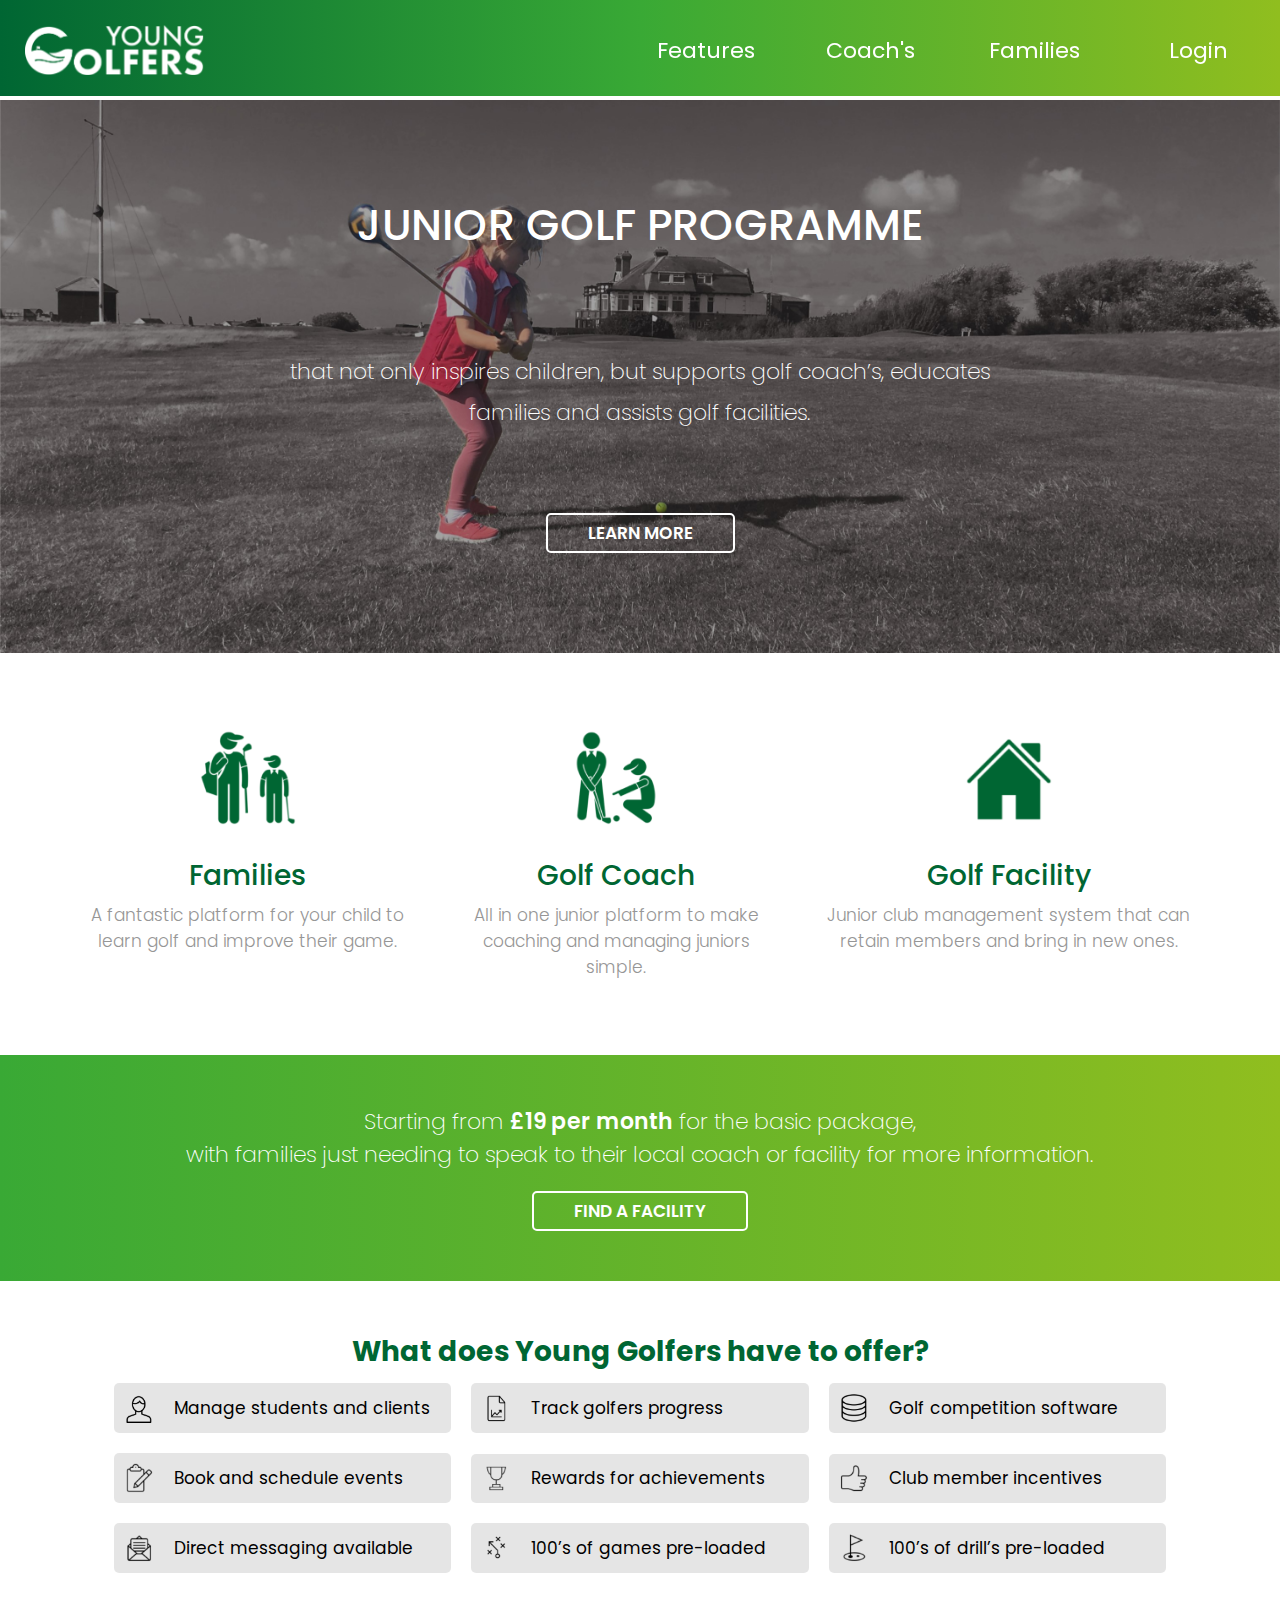
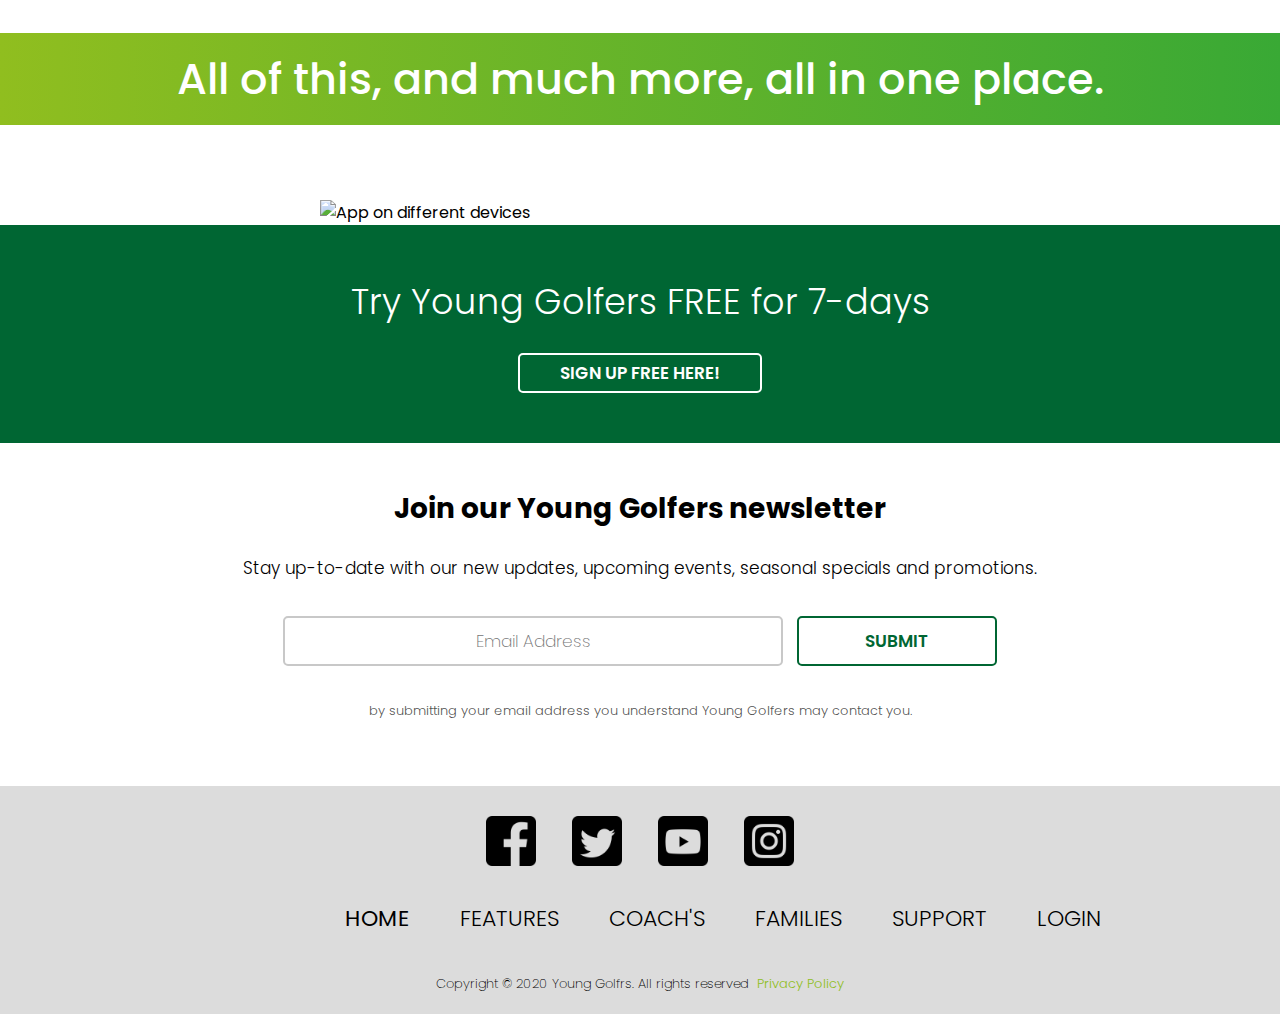
==== index.html @ 8daaf4c7 "Add files via upload" ====
<!DOCTYPE html>
<HTML lang="en">
    <head>
        <title>Young Golfers</title>
        <meta charset="utf-8"/>
        <meta name="viewport" content="width=device-width, inital-scale=1.0">
        <link rel="stylesheet" href="CSS/main.css"/>
    </head>
    <body>
        <header>
            <div class="homeTopHeader">
                <a href="index.html"><img src="Images/Homepage/YoungGolfersLogoWhite.png" alt="White Young Golfers Logo"></a>
                <nav>
                    <input type="checkbox" class="toggler">
                    <div class="hamburger"><div></div></div>
                    <div class="menu">
                        <div>
                            <div>
                                <ul>
                                    <li><a class="sFont" href="#">Features</a></li>
                                    <li><a class="sFont" href="coachs.html">Coach's</a></li>
                                    <li><a class="sFont" href="families.html">Families</a></li>
                                    <li><a class="sFont" href="login.html">Login</a></li>
                                </ul>
                            </div>
                        </div>
                    </div>
                </nav>
            </div>
            <div class="homeBottomHeader">
                <h1 class="xlFont">Junior Golf Programme</h1>
                <p class="sFont">that not only inspires children, but supports golf coach’s, educates families and assists golf facilities.</p>
                <a class="xsFont btn" href="#LearnMore">Learn More</a>
            </div>
        </header>
        <main>
            <section class="homeFirstSection">
                <div>
                    <img src="Images/Homepage/FamiliesIcon.png" alt="Families Icon">
                    <h2 class="mFont">Families</h2>
                    <p class="xsFont">A fantastic platform for your child to learn golf and improve their game.</p>
                </div>
                <div>
                    <img src="Images/Homepage/CoachIcon.png" alt="Golf Coach Icon">
                    <h2 class="mFont">Golf Coach</h2>
                    <p class="xsFont">All in one junior platform to make coaching and managing juniors simple.</p>
                </div>
                <div>
                    <img src="Images/Homepage/FacilityIcon.png" alt="Golf Facilities Icon">
                    <h2 class="mFont">Golf Facility</h2>
                    <p class="xsFont">Junior club management system that can retain members and bring in new ones.</p>
                </div>
            </section>
            <section class="homeSecondSection">
                <h3 class="sFont">Starting from <b>£19 per month</b> for the basic package,</h3>
                <h3 class="sFont">with families just needing to speak to their local coach or facility for more information.</h3>
                <a  class="xsFont btn" id="LearnMore" href="families.html">Find a Facility</a>
            </section>
            <section class="homeThirdSection">
                <h4 class="mFont">What does Young Golfers have to offer?</h4>
                <div>
                    <img src="Images/Homepage/PersonIcon.png" alt="Person Icon">
                    <p class="xsFont">Manage students and clients</p>
                </div>
                <div>
                    <img src="Images/Homepage/TrackingIcon.png" alt="Tracking Icon">
                    <p class="xsFont">Track golfers progress</p>
                </div>
                <div>  
                    <img src="Images/Homepage/TierIcon.png" alt="Tier Icon">
                    <p class="xsFont">Golf competition software</p>
                </div>
                <div>
                    <img src="Images/Homepage/RegisterIcon.png" alt="Register Icon">
                    <p class="xsFont">Book and schedule events</p>
                </div>
                <div>    
                    <img src="Images/Homepage/TrophyIcon.png" alt="Trophy Icon">
                    <p class="xsFont">Rewards for achievements</p>
                </div>
                <div>
                    <img src="Images/Homepage/ThumbsUpIcon.png" alt="Thumbs Up Icon">
                    <p class="xsFont">Club member incentives</p>
                </div>
                <div>    
                    <img src="Images/Homepage/MessageIcon.png" alt="Open Letter Icon">
                    <p class="xsFont">Direct messaging available</p>
                </div>
                <div>
                    <img src="Images/Homepage/GamesIcon.png" alt="Games Icon">
                    <p class="xsFont">100’s of games pre-loaded</p>
                </div>
                <div>    
                    <img src="Images/Homepage/GolfHoleIcon.png" alt="Golf Hole Icon">
                    <p class="xsFont">100’s of drill’s pre-loaded</p>
                </div>
            </section>
            <section class="homeForthSection">
                <h4 class="xlFont">All of this, and much more, all in one place.</h4>
            </section>
            <Section class="homeFifthSection">
                <img src="images/Homepage/AppImage.jpg" alt="App on different devices">
                <div>
                    <h3 class="lFont">Try Young Golfers FREE for 7-days</h3> 
                    <a class="xsFont btn" herf="register_login.html">Sign up FREE here!</a>
                </div>
            </Section>
        </main>
        <footer>
            <div class="homeFooterTop">
                <h6 class="mFont">Join our Young Golfers newsletter</h6>
                <p class="xsFont">Stay up-to-date with our new updates, upcoming events, seasonal specials and promotions.</p>
                <form>
                    <input class="xsFont input" type="email" placeholder="Email Address">
                    <input class="xsFont btn-dark" type="submit" value="Submit"></input>
                </form>
                <p class="FooterGRPD xxsFont">by submitting your email address you understand Young Golfers may contact you.</p>
            </div>
            <div class="homeFooterBottom">
                <div class="homeFooterSocial">
                    <a target="_blank" href="https://www.facebook.com/younggolfers.co.uk"><img src="Images/Homepage/FacebookIcon.png" alt="Facebook Icon"></a>
                    <a target="_blank" href="https://www.instagram.com/younggolfers.co.uk"><img src="Images/Homepage/TwitterIcon.png" alt="Instagram Icon"></a>
                    <a target="_blank" href="https://www.twitter.com/younggolfers.co.uk"><img src="Images/Homepage/YouTubeIcon.png" alt="Twitter Icon"></a>
                    <a target="_blank" href="https://www.youtube.com/channel/#####"><img src="Images/Homepage/InstagramIcon.png" alt="YouTube Icon"></a>
                </div>
                <ul class="homeFooterLinks">
                    <a  class="sFont" href="index.html"><li><b>Home</b></li></a>
                    <a  class="sFont" href="#"><li>Features</li></a>
                    <a  class="sFont" href="coachs.html"><li>Coach's</li></a>
                    <a  class="sFont" href="families.html"><li>Families</li></a>
                    <a  class="sFont" href="support.html"><li>Support</li></a>
                    <a  class="sFont" href="login.html"><li>Login</li></a>
                </ul>
                <h6 class="homeFooterCopyright xxsFont">Copyright © 2020 Young Golfrs. All rights reserved <a href="privacy.html">Privacy Policy</a></h6>
            </div>
        </footer>
    </body>
</HTML>
---- CSS/main.css ----
@import url("https://fonts.googleapis.com/css?family=Poppins:100,200,300,400,500,600,700,800,900&display=swap");
@import url("styles.css");

/* ####################          HOMPAGE          #################### */

/* >>>>>>>>>> HEADER <<<<<<<<<< */

/* ---------- Top Header ---------- */
.homeTopHeader {
    background-image: linear-gradient(90deg, rgba(0,102,51,1), rgba(57,169,53,1), rgba(144,190,31,1));
    height: 60px;
    width: 100%;
    position: fixed;
    z-index: 99;
    border-bottom: 4px solid rgba(255,255,255,1);
}

.homeTopHeader a {
    width: 100px;
    display: flex;
    height: 60px;
    align-items: center;
}

.homeTopHeader img {
    position: relative;
    z-index: 98;
    height: 30px;
    width: auto;
    margin: 10px;
}

nav {
    position: fixed;
    top: 0;
    right: 0;
    z-index: 97;
}

nav .toggler {
    position: absolute;
    top: 10px;
    right: 20px;
    z-index: 99;
    cursor: pointer;
    width: 40px;
    height: 40px;
    opacity: 0;
}

nav .hamburger {
    position: absolute;
    top: 10px;
    right: 20px;
    z-index: 98;
    width: 40px;
    height: 40px;
    display: flex;
    align-items: center;
    justify-content: center;
}

/* Hamburger middle line */
nav .hamburger > div {
    position: relative;
    z-index: 98;
    width: 100%;
    height: 2px;
    background: rgba(255,255,255,1);
    display: flex;
    align-items: center;
    justify-content: center;
    transition: all 0.4s ease-in;
}

/* Top and bottom lines */
nav .hamburger > div:before,
nav .hamburger > div:after {
    content: '';
    position: absolute;
    z-index: 98;
    top: -10px;
    width: 100%;
    height: 2px;
    background: rgba(255,255,255,1);
}

/* moves line down */
nav .hamburger > div:after {
    top: 10px;
}

/* Toggler animate */
nav .toggler:checked + .hamburger > div {
    transform: rotate(135deg);
}

/* Turn lines into X */
nav .toggler:checked + .hamburger > div:before,
nav .toggler:checked + .hamburger > div:after {
    top: 0;
    transform: rotate(90deg);
}

/* Rotate on hover when checked */
nav .toggler:checked:hover + .hamburger > div {
    transform: rotate(225deg);
}

/* show menu */
nav .toggler:checked ~ .menu {
    visibility: visible;
}

nav .toggler:checked ~ .menu > div {
    transform: scale(1);
    transition-duration: .75s;
}

nav .toggler:checked ~ .menu > div > div {
    opacity: 1;
    transition: opacity .4s ease;
}

nav .menu {
    position: fixed;
    z-index: 96;
    top: 0;
    right: 0;
    width: 100%;
    height: 100%;
    visibility: hidden;
    overflow: hidden;
    display: flex;
    align-items: center;
    justify-content: center;
}

nav .menu > div {
    background: rgba(0,0,0,.9);
    width: 100%;
    height: 100%;
    display: flex;
    flex: none;
    align-items: center;
    justify-content: center;
    text-align: center;
    transform: scale(0);
    transition: all 0.4s ease;
}

nav .menu > div > div {
    max-width: 100%;
    max-height: 100%;
    opacity: 0;
    transition: opacity 0.4s ease;
}

nav .menu > div > div > ul {
    list-style: none;
    color: rgba(255,255,255,1);
    font-size: 1.5rem;
}

nav .menu > div > div > ul > li {
    list-style: none;
    color: rgba(255,255,255,1);
    display: flex;
    justify-content: center;
}

nav .menu > div > div > ul > li > a {
    color: inherit;
    text-decoration: none;
    display: flex;
    justify-content: center;
}

nav .menu > div > div > ul > li > a:hover {
    text-decoration: underline;
}

@media only screen and (min-width: 600px) {
    .homeTopHeader {                    height: 80px;}
    .homeTopHeader a {                  height: 80px;}
    .homeTopHeader img {                height: 40px;
                                        margin: 15px;}
    nav .toggler {                      display: none;}
    nav .hamburger {                    display: none;}
    nav .menu {                         visibility: visible;
                                        width: 100%;
                                        height: 80px;}
    nav .menu > div {                   transform: scale(1);
                                        background: none;
                                        align-items: flex-start;
                                        justify-content: flex-start;
                                        width: 100%;
                                        height: 100%;}
    nav .menu > div > div {             opacity: 1;
                                        width: 100%;
                                        height: 80px;}
    nav .menu > div > div > ul {        display: flex;
                                        width: 100%;
                                        justify-content: flex-end;}
    nav .menu > div > div > ul > li {   margin: 0 .5%;}
}

@media only screen and (min-width: 900px) {
    .homeTopHeader {                    height: 100px;}
    .homeTopHeader a {                  height: 100px;} 
    .homeTopHeader img {                height: 50px;
                                        margin: 25px;}
    nav .menu {                         height: 100px;}
    nav .menu > div > div {             height: 100px;}
    nav .menu > div > div > ul > li {   margin: 0 2.5%;}
}

/* ####################          LOGIN          #################### */

.loginTopHeader {
    top: 0;
}

/* ---------- Bottom Header ---------- */

.homeBottomHeader {
    padding: 100px 20px 40px;
    display: flex;
    flex-direction: column;
    align-items: center;
    text-align: center;
    background-image: url("Images/Homepage/HomePicture.jpg");
    background-color: rgba(0,0,0,.25);
    background-size: cover;
    background-position: 50% 25%;
    color: rgba(255,255,255,1);
}

.homeBottomHeader h1 {
    margin: 20px 0;
    line-height: 53px;
    font-weight: 500;
    text-transform: uppercase;
}

.homeBottomHeader p {
    margin: 20px 0;
    line-height: 24px;
    font-weight: 200;
}

.homeBottomHeader a {
    margin: 20px 0;
}

@media only screen and (min-width: 600px) {
    .homeBottomHeader {     padding: 120px 30px 50px;}    
    .homeBottomHeader h1 {  margin: 30px 0;
                            line-height: 77px;}
    .homeBottomHeader p {   margin: 30px 0;
                            line-height: 35px;}
    .homeBottomHeader a {   margin: 30px 0;}
}

@media only screen and (min-width: 900px) {
    .homeBottomHeader {     padding: 140px 40px 60px;}
    .homeBottomHeader h1 {  width: 66.66%;
                            line-height: 91px;
                            margin: 40px 0;}
    .homeBottomHeader p {   width: 66.66%;
                            line-height: 41px;
                            margin: 40px 0;}
    .homeBottomHeader a {   margin: 40px 0;}
}

/* ####################          COACHS          #################### */

.coachsBottomHeader {
    padding: 100px 50px 40px;
    background-image: url("Images/Coachs/CoachPicture.jpg");
    background-size: cover;
    background-position: 50% 40%;
}

@media only screen and (min-width: 600px) {   
    .coachsBottomHeader {   padding: 100px 100x 40px;}
}

/* ####################          FAMILIES          #################### */

.familiesBottomHeader {
    background-image: url("Images/Families/FamiliesPicture.jpg");
    background-position: 0% 40%;
}

/* >>>>>>>>>> MAIN <<<<<<<<<< */

/* ---------- First Section ---------- */

.homeFirstSection {
    width: 75%;
    display: flex;
    flex-direction: column;
    text-align: center;
    margin: 50px auto;
}

.homeFirstSection div {
    margin: 25px 0;
}

.homeFirstSection div img {
    width: 100px;
}

.homeFirstSection div h2 {
    color: rgba(0,102,51,1);
    font-weight: 500;
    margin: 20px 0 5px;
}

.homeFirstSection div p {
    font-weight: 300;
    color: rgba(150,150,150,1);
}

@media only screen and (min-width: 600px) {
    .homeFirstSection {             width: 90%;
                                    flex-direction: row;}
    .homeFirstSection div {         margin: 25px 10px;}
    .homeFirstSection div img {     width: 75px;}
}

@media only screen and (min-width: 900px) {
    .homeFirstSection div {         margin: 25px 20px;}
    .homeFirstSection div img {     width: 100px;}
}

/* ####################          COACHS          #################### */

.coachsFirstSection {
    flex-direction: column;
    width: 90%;
}

.coachsFirstSection h2 {
    margin: 0 0 30px;
    text-transform: uppercase;
    color: rgba(0,102,51,1);
}

.coachsFirstSection div {
    display: flex;
    flex-direction: column;
    margin: 10px auto;
}

.coachsFirstSection div img {
    width: 50px;
}

.coachsFirstSection div > div {
    display: flex;
    flex-direction: column;
    justify-content: center;
    align-items: center;
    text-align: center;
    margin: 5px;
}

.coachsFirstSection div > div h2 {
    text-transform: none;
}

@media only screen and (min-width: 600px) {
    .coachsFirstSection {               width: 75%;}
    .coachsFirstSection h2 {            margin: 0 0 20px 0;}
    .coachsFirstSection div {           flex-direction: row;
                                        margin: 20px auto;}
    .coachsFirstSection div img {       width: 75px;}
    .coachsFirstSection div > div h2,
    .coachsFirstSection div > div p {   align-self: flex-start;
                                        text-align: left;
                                        margin-left: 50px;}
}

@media only screen and (min-width: 900px) {
    .coachsFirstSection {               width: 60%;}
}

/* ####################          LOGIN          #################### */


.loginFirstSection {
    margin: 80px 30px 0;
    display: flex;
    justify-content: center;
}

.loginSecondSection {   
    margin: 50px 30px 50px;
}

.loginFirstSection > div {
    width: 450px;
    border-radius: 20px;
    text-align: center;
    padding: 0 0 20px;
    box-shadow: 0 1px 10px 2px rgba(150,150,150,1);
    background-color: rgba(240,240,240,1);
}

.loginSecondSection > div {
    background-color: rgba(255,255,255,1);
}

.loginFirstSection > div > h2 {
    text-transform: uppercase;
    color: rgba(255,255,255,1);
    padding: 20px;
    margin: 0 auto 20px;
    background-color: rgba(57,169,53,1);
    border-radius: 20px 20px 0 0;
}

.loginFirstSection > div > form {
    display: flex;
    flex-direction: column;
    margin: 0 auto;
    max-width: 400px;
}

.loginFirstSection > div > form > input,
.loginFirstSection > div > form > select,
.loginFirstSection > div > form > textarea {
    padding: 10px;
    margin: 10px;
    border-radius: 10px;
}

.loginFirstSection > div > form > select {
    color: rgba(100,100,100,1);
}

.loginFirstSection > div > form > div {
    margin: 10px 0 10px 20px;
}

.loginFirstSection > div > form > div > div {
    text-align: left;
    margin: 5px 0;
}

@media only screen and (min-width: 600px) {
    .loginFirstSection {    margin: 100px 10px 0;}
    .loginSecondSection {   margin: 50px 30px 50px;}
}

@media only screen and (min-width: 900px) {
    .loginFirstSection {    margin: 120px 10px 0;}
    .loginSecondSection {   margin: 50px 30px 50px;}
}

/* ####################          SUPPORT          #################### */

.supportMain {
    margin: 80px 10px 0;
    display: flex;
    align-items: center;
    text-align: center;
    flex-direction: column;
}

.supportFirstSection {
    display: flex;
    flex-direction: column;
    border-radius: 20px;
    padding: 0 0 20px;
    box-shadow: 0 1px 10px 2px rgba(150,150,150,1);
    max-width: 400px;
}

.supportFirstSection > h2 {
    text-transform: uppercase;
    color: rgba(255,255,255,1);
    width: 100%;
    padding: 20px;
    margin: 0 auto 20px;
    background-color: rgba(57,169,53,1);
    border-radius: 20px 20px 0 0;
}

.supportFirstSection > form > input,
.supportFirstSection > form > textarea {
    width: 90%;
    padding: 10px;
    margin: 10px;
    border-radius: 10px;
}

.supportSecondSection > div {
    display: flex;
    flex-direction: column;
    border-radius: 20px;
    margin: 20px 0;
    padding: 0 0 20px;
    box-shadow: 0 1px 10px 2px rgba(150,150,150,1);
}

.supportSecondSection > div > h2 {
    text-transform: uppercase;
    color: rgba(255,255,255,1);
    width: 100%;
    padding: 20px;
    margin: 0 auto 20px;
    background-color: rgba(57,169,53,1);
    border-radius: 20px 20px 0 0;
}

.supportSecondSection > div > div {
    display: flex;
    flex-direction: column;
    margin: 0 auto;
    max-width: 400px;
}

@media only screen and (min-width: 600px) {
    .supportMain {  margin: 120px 10px 0;}
}

@media only screen and (min-width: 900px) {
    .supportMain {          margin: 140px 10px 0;
                            flex-direction: row;
                            justify-content: center;
                            align-items: flex-start;}
    .supportFirstSection,
    .supportsecondSection { margin: 0 50px;} 
}

/* ---------- Second Section ---------- */

.homeSecondSection {
    padding: 50px 7.5%;
    background-image: linear-gradient(90deg, rgba(57,169,53,1), rgba(144,190,31,1));
    text-align: center;
    color: rgba(255,255,255,1);
}

.homeSecondSection h3 {
    font-weight: 200;
}

.homeSecondSection b {
    font-weight: 600;
}

.homeSecondSection a {
    display: inline-block;
    margin: 20px 0 0;
}

/* ####################          COACHS          #################### */

.coachsSecondSection {
    background-image: linear-gradient(270deg, rgba(0,102,51,1), rgba(57,169,53,1), rgba(144,190,31,1));
    display: flex;
    flex-direction: column;
    align-items: center;
}

.coachsSecondSection > div {
    margin: 20px 0;
    padding: 20px 2%;
    display: flex;
    box-sizing: border-box;
    flex-direction: column;
    width: 75%;
}

.coachsSecondSection > div > h3 {
    text-transform: uppercase;
}

.coachsSecondSection > div > h6 {
    margin: 0 0 20px;
}

.coachsSecondSection > div > div {
    padding: 10px 0;
    border-top: 2px solid rgba(255,255,255,1);
}

.coachsSecondSection > div > div > p {
    margin: 5px 0;
}

.coachsSecondSection a {
    margin: 10px auto 0;
}

@media only screen and (min-width: 300px) {
    .coachsSecondSection > div {    width: 200px;}
    .coachsSecondSection {          flex-direction: row;
                                    flex-wrap: wrap;
                                    align-items: flex-start;
                                    justify-content: space-evenly;
    }
}

@media only screen and (min-width: 600px) {
    .coachsSecondSection > div {    width: 255px;}
}

@media only screen and (min-width: 900px) {
    .coachSecondSection {                   padding: 50px auto;}
    .coachsSecondSection > div {            width: 25%;}
    .coachsSecondSection > div > div {      height: 280px;}

}

/* ####################          FAMILIES          #################### */

.familiesSecondSection {
    background-image: linear-gradient(90deg, rgba(57,169,53,1), rgba(144,190,31,1));
    margin: 0;
    padding: 20px;
    box-sizing: border-box;
    display: flex;
    flex-direction: column;
    text-align: center;
    color: rgba(255,255,255,1);
}

.familiesSecondSection > div#mapContent {
    margin: 20px 0 20px;
}

.familiesSecondSection > div > p {
    padding: 0 0 20px;

}

.familiesSecondSection > div > div {
    padding: 20px 10px 20px;
    border-radius: 20px;
    box-sizing: border-box;
    color: rgba(0,0,0,1);
    background-color: rgba(255,255,255,.9);
}

.familiesSecondSection > div > div > h4 {
    color: rgba(0,102,51,1);
}

.familiesSecondSection > div > div > h5 {
    padding: 0 0 10px;
}

.familiesSecondSection > div > div > div > h6 {
    padding: 10px 0 0;
    color: rgba(0,102,51,1);
}

.familiesSecondSection > div > div > div > p {
    color: rgba(100,100,100,1)
}

.familiesSecondSection > div#map {
    margin: 20px 0 0;
    height: 300px;
    width: 100%;
    border-radius: 5px;
}

@media only screen and (min-width: 300px) {
    .familiesSecondSection > div > div > div {          display: flex;
                                                        align-items: center;
                                                        justify-content: center;
                                                        text-align: left;}
    .familiesSecondSection > div > div > div > h6 {     padding: 0;
                                                        flex-basis: 70px;}
    .familiesSecondSection > div > div > div > p {      flex-basis: 150px;}
    }

@media only screen and (min-width: 600px) {
    .familiesSecondSection {                            flex-direction: row;
                                                        padding: 20px 20px 40px;}
    .familiesSecondSection > div#mapContent {           margin: 20px 0 0;
                                                        width: 50%;}
    .familiesSecondSection > div > div > div {          flex-direction: column;}
    .familiesSecondSection > div > div > div > h6 {     padding: 10px 0 0;
                                                        flex-basis: auto;}
    .familiesSecondSection > div > div > div > p {      flex-basis: auto;}
    .familiesSecondSection > div#map {                  height: auto;
                                                        width: 50%;
                                                        margin-left: 20px;}
}

@media only screen and (min-width: 900px) {
    .familiesSecondSection {                            padding: 40px 40px 60px;}
    .familiesSecondSection > div#map {                  width: 75%;
                                                        margin-left: 60px;}
}



/* ---------- Third Section ---------- */

.homeThirdSection {
    padding: 50px 7.5%;
    display: flex;
    justify-content: center;
    align-items: center;
    flex-wrap: wrap;
}

.homeThirdSection h4 {
    flex-basis: 100%;
    text-align: center;
    color: rgba(0,102,51,1);
}

.homeThirdSection div {
    flex-basis: 100%;
    display: flex;
    align-items: center;
    background-color: rgba(0,0,0,.1);
    border-radius: 5px;
    margin: 10px;
}

.homeThirdSection img {
    width: 30px;
    padding: 10px;
}

.homeThirdSection p {
    padding: 5px 10px;
}

@media only screen and (min-width: 300px) {
    .homeThirdSection div {     flex-basis: 75%;}
}

@media only screen and (min-width: 600px) {
    .homeThirdSection div {     flex-basis: 45%;}
}

@media only screen and (min-width: 900px) {
    .homeThirdSection div {     flex-basis: 31%;}
}

/* ---------- Forth Section ---------- */

.homeForthSection {
    padding: 20px 7.5%;
    background-image: linear-gradient(270deg, rgba(57,169,53,1), rgba(144,190,31,1));
    text-align: center;
    color: rgba(255,255,255,1);
}

.homeForthSection h4 {
    font-weight: 500;
}

/* ---------- Fifth Section ---------- */

.homeFifthSection {
    display: flex;
    flex-direction: column;
    align-items: center;
}

.homeFifthSection img {
    margin: 75px 0 0;
    width: 75%;
    height: auto;
}

.homeFifthSection div {
    width: 100%;
    background-color: rgba(0,102,51,1);
    text-align: center;
}

.homeFifthSection div h3 {
    padding: 50px 7.5% 25px;
    color: rgba(255,255,255,1);
    font-weight: 300;
}

.homeFifthSection div a {
    display: inline-block;
    margin: 0 0 50px;
}

@media only screen and (min-width: 300px) {
    .homeFifthSection img {     width: 67.5%;}
}

@media only screen and (min-width: 600px) {
    .homeFifthSection img {     width: 50%;}
}

/* >>>>>>>>>> FOOTER <<<<<<<<<< */

footer {
    display: flex;
    flex-direction: column;
    justify-content: center;
    align-items: center;
    text-align: center;
}

/* ---------- Footer Top ---------- */

.homeFooterTop {
    padding: 20px 7.5%;
}

.homeFooterTop h6 {
    margin: 25px 0;
}

.homeFooterTop p {
    font-weight: 300;
    margin: 25px 0;
}

.homeFoooterTop form {
    display: flex;
    width: 100%
}

.homeFooterTop form input[type="email"] {
    text-align: center;
    padding: 10px 0;
    margin: 10px 0;
    width: 100%;
}

.homeFooterTop form input[type="submit"] {
    display: inline-block;
    padding: 10px;
    margin: 10px 0;
    width: 100%;
}

p.FooterGRPD {
    color: rgba(0,0,0,.7);
}

@media only screen and (min-width: 300px) {
    .homeFooterTop form input[type="email"] {   width: 63%;
                                                margin-right: 10px;}
    .homeFooterTop form input[type="submit"] {  width: 30%;}
}

@media only screen and (min-width: 900px) {
    .homeFooterTop form input[type="email"] {   width: 500px;} 
    .homeFooterTop form input[type="submit"] {  width: 200px;}
}

/* ---------- Footer Top ---------- */

.homeFooterBottom {
    width: 100%;
    margin: 20px 7.5% 0;
    background-color: rgba(220,220,220,1);
}

.homeFooterSocial {
    margin: 20px 7.5%;
}

.homeFooterSocial a, .homeFooterSocial img {
    width: 30px;
    height: 30px;
    margin: 0 4px;
}

.homeFooterSocial img:hover {
    background-color: rgba(144,190,31,1);
}

.homeFooterLinks {
    display: flex;
    flex-direction: column;
    justify-content: space-around;
    margin: 10px 20px;
    padding: 5px 0;
}

.homeFooterLinks a {
    list-style: none;
    text-decoration: none;
    text-transform: uppercase;
    color: rgba(0,0,0,1);
    padding: 4px 15px;
    margin: 0 auto;
    font-weight: 300;
}

.homeFooterLinks a:hover {
    color: rgba(144,190,31,1);
    text-decoration: underline;
}

.homeFooterCopyright {
    font-weight: 200;
    color: rgba(0,0,0,1);
    margin: 30px 7.5% 20px;
}

.homeFooterCopyright a {
    font-weight: 300;
    padding-left: 5px;
    color: rgba(144,190,31,1);
    text-decoration: none;
}

.homeFooterCopyright a:hover {
    text-decoration: underline;
}

@media only screen and (min-width: 300px) {
    .homeFooterSocial a, 
    .homeFooterSocial img {     width: 40px;
                                height: 40px;}
}

@media only screen and (min-width: 600px) {
    .homeFooterLinks {          display: flex;
                                flex-direction: row;
                                margin: 0 auto;
                                width: 75%;}
    .homeFooterSocial a, 
    .homeFooterSocial img {     width: 50px;
                                height: 50px;}
}

@media only screen and (min-width: 900px) {
    .homeFooterLinks {          width: 50%;}
    .homeFooterLinks a {        padding: 4px 25px;}
    .homeFooterSocial a,
    .homeFooterSocial img {     margin: 10px 8px 0;}
}
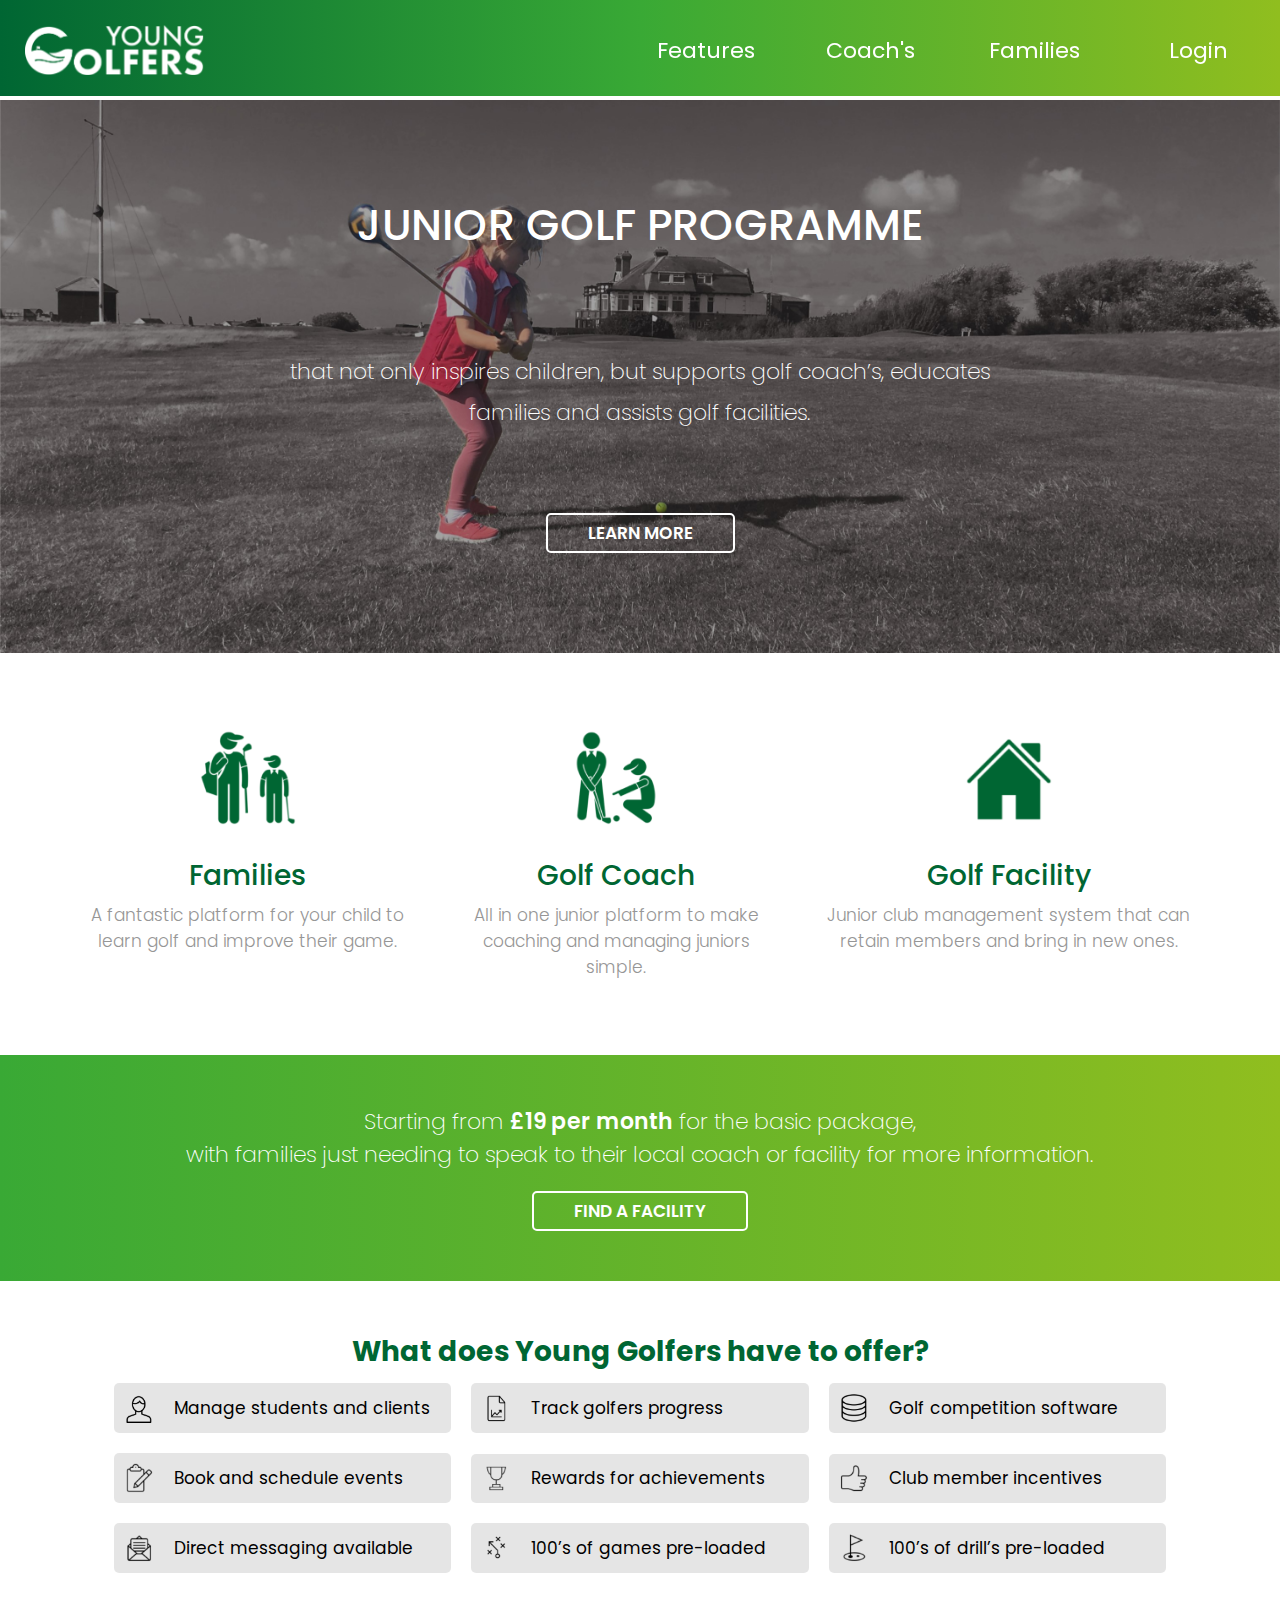
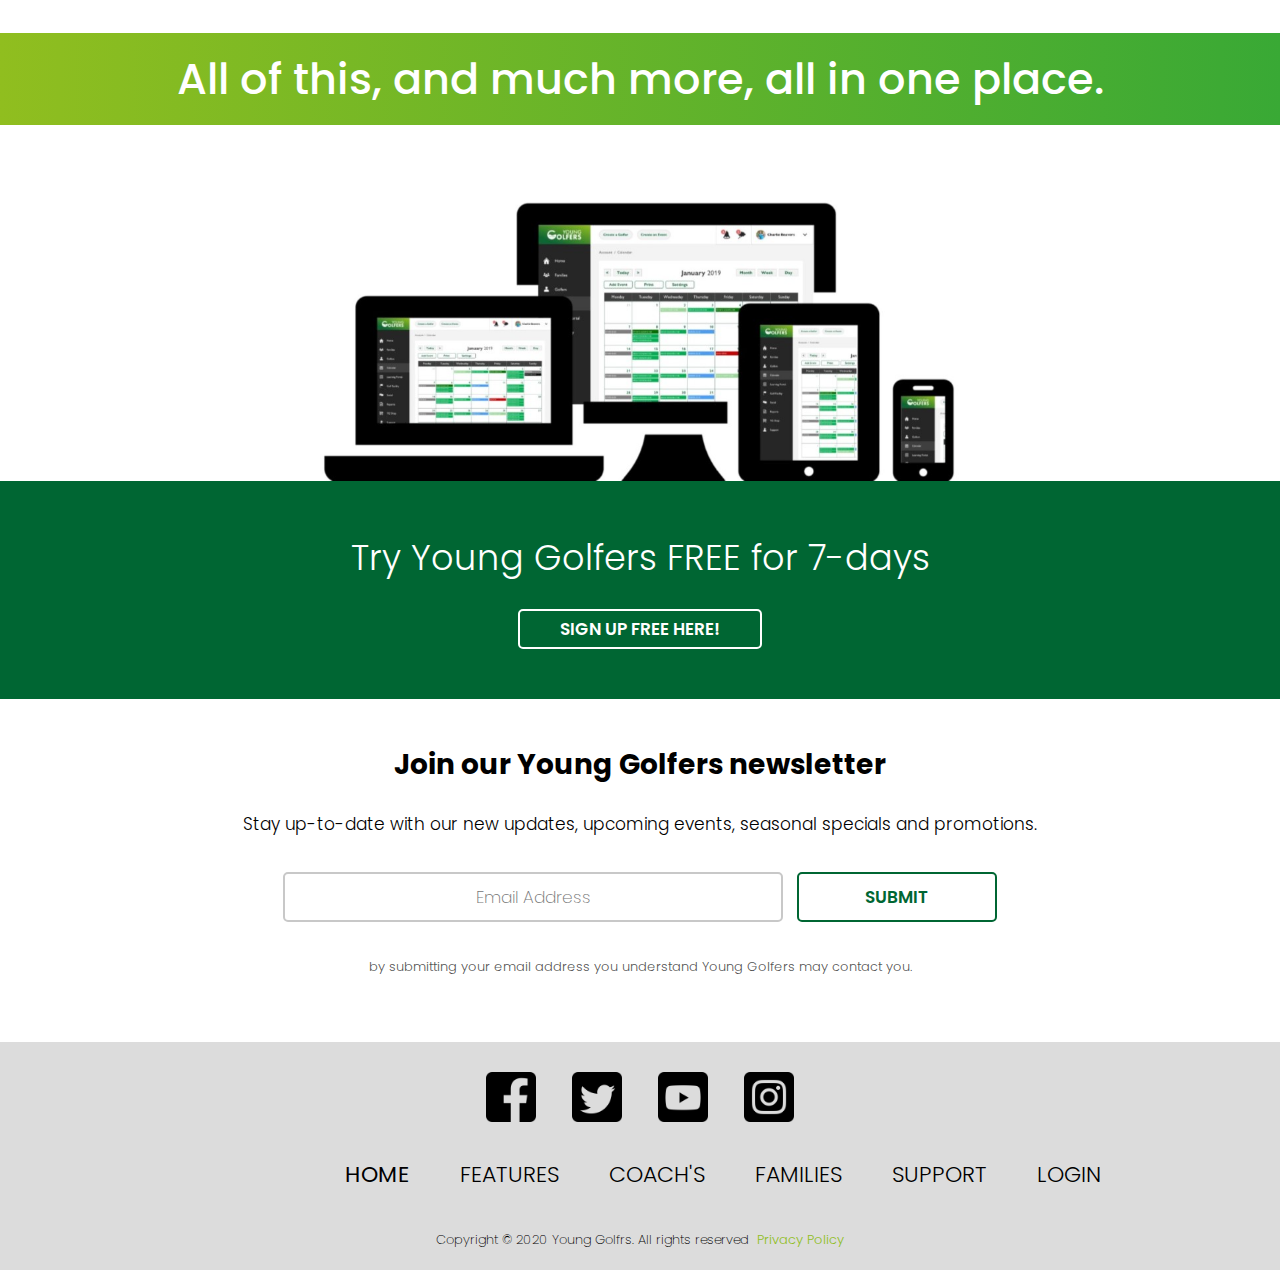
==== commit 91bfd0a3: "Add files via upload" ====
--- a/index.html
+++ b/index.html
@@ -99,7 +99,7 @@
                 <h4 class="xlFont">All of this, and much more, all in one place.</h4>
             </section>
             <Section class="homeFifthSection">
-                <img src="images/Homepage/AppImage.jpg" alt="App on different devices">
+                <img src="Images/Homepage/AppImage.jpg" alt="App on different devices">
                 <div>
                     <h3 class="lFont">Try Young Golfers FREE for 7-days</h3> 
                     <a class="xsFont btn" herf="register_login.html">Sign up FREE here!</a>
